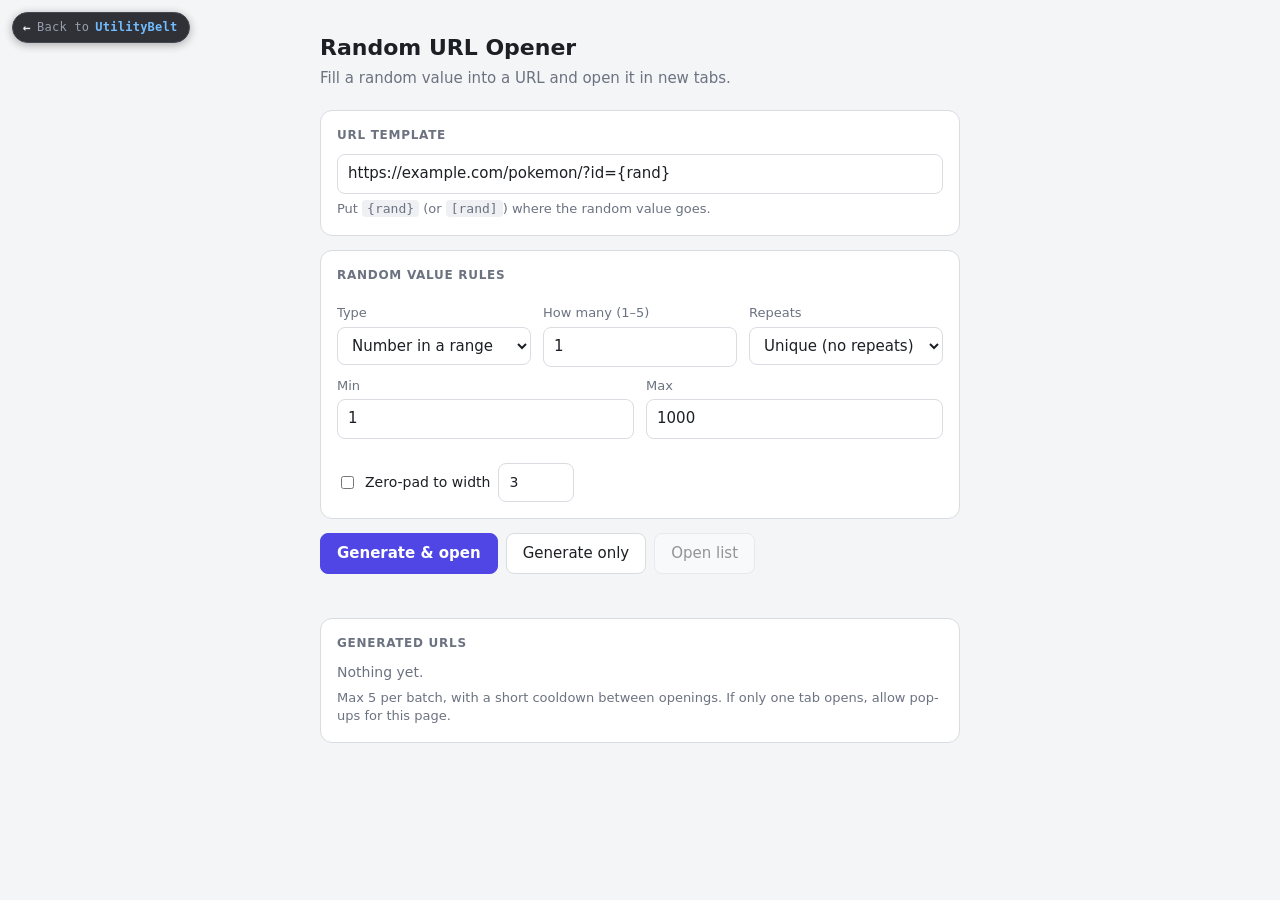
==== applets/random-url-opener.html @ f24f9704 "Added the random url opener applet" ====
<!DOCTYPE html>
<html lang="en">
<head>
<meta charset="UTF-8">
<meta name="viewport" content="width=device-width, initial-scale=1">
<title>Random URL Opener</title>
<link rel="stylesheet" href="../assets/ub-nav.css">
<script src="../assets/ub-nav.js" defer></script>
<style>
  :root {
    --bg:#f4f5f7; --card:#fff; --text:#1c1f24; --muted:#6b7280; --line:#d9dce1;
    --accent:#4f46e5; --accent-text:#fff; --danger:#c0392b; --field:#fff; --chip:#eef0f4;
  }
  @media (prefers-color-scheme: dark) {
    :root { --bg:#14161a; --card:#1d2026; --text:#e8eaed; --muted:#9aa1ab; --line:#2f343c;
      --accent:#818cf8; --accent-text:#14161a; --danger:#ef7b6e; --field:#14161a; --chip:#262a32; }
  }
  * { box-sizing:border-box; }
  body { margin:0; padding:32px 14px 60px; background:var(--bg); color:var(--text);
    font:15px/1.45 system-ui, -apple-system, "Segoe UI", Roboto, sans-serif; }
  .wrap { max-width:640px; margin:0 auto; }
  h1 { font-size:22px; margin:0 0 4px; }
  .sub { color:var(--muted); margin:0 0 20px; }
  .card { background:var(--card); border:1px solid var(--line); border-radius:12px; padding:16px; margin-bottom:14px; }
  .card h2 { font-size:12px; letter-spacing:.06em; text-transform:uppercase; color:var(--muted); margin:0 0 10px; font-weight:600; }
  label { display:block; font-size:13px; color:var(--muted); margin:10px 0 4px; }
  input[type=text], input[type=number], select {
    width:100%; padding:8px 10px; font:inherit; color:var(--text); background:var(--field);
    border:1px solid var(--line); border-radius:8px; }
  input:focus, select:focus, button:focus-visible { outline:2px solid var(--accent); outline-offset:1px; }
  .row { display:flex; gap:12px; flex-wrap:wrap; }
  .row > div { flex:1 1 130px; }
  .check { display:flex; align-items:center; gap:8px; margin-top:12px; font-size:14px; color:var(--text); }
  .check label { margin:0; color:var(--text); font-size:14px; }
  .check input[type=number] { width:76px; }
  button { font:inherit; padding:9px 16px; border-radius:8px; cursor:pointer;
    border:1px solid var(--line); background:var(--card); color:var(--text); }
  button.primary { background:var(--accent); color:var(--accent-text); border-color:var(--accent); font-weight:600; }
  button:disabled { opacity:.45; cursor:not-allowed; }
  .actions { display:flex; gap:8px; flex-wrap:wrap; }
  #status { margin-top:10px; min-height:1.4em; font-size:14px; color:var(--muted); }
  #status.err { color:var(--danger); }
  #results { list-style:none; margin:0; padding:0; word-break:break-all; }
  #results li { padding:8px 10px; border-radius:8px; background:var(--chip); margin-bottom:6px; font-size:14px; }
  #results a { color:var(--accent); text-decoration:none; }
  #results a:hover { text-decoration:underline; }
  .empty { color:var(--muted); font-size:14px; }
  .hint { color:var(--muted); font-size:13px; margin-top:6px; }
  code { background:var(--chip); padding:1px 5px; border-radius:4px; font-size:13px; }
  .hidden { display:none !important; }
  #saved { list-style:none; margin:0; padding:0; }
  #saved li { display:flex; align-items:center; gap:6px; margin-bottom:6px; }
  #saved .load { flex:1; text-align:left; overflow:hidden; text-overflow:ellipsis; white-space:nowrap; background:var(--chip); border-color:transparent; }
  #saved .load small { color:var(--muted); margin-left:8px; }
  #saved .del { padding:8px 10px; color:var(--muted); }
  .head { display:flex; justify-content:space-between; align-items:center; }
  .head button { padding:3px 10px; font-size:12px; }
</style>
</head>
<body>
<div class="wrap">
  <h1>Random URL Opener</h1>
  <p class="sub">Fill a random value into a URL and open it in new tabs.</p>

  <div class="card">
    <h2>URL template</h2>
    <input type="text" id="template" value="https://example.com/pokemon/?id={rand}" spellcheck="false" autocomplete="off">
    <div class="hint">Put <code>{rand}</code> (or <code>[rand]</code>) where the random value goes.</div>
  </div>

  <div class="card hidden" id="savedCard">
    <div class="head"><h2>Recent templates</h2><button id="clearSaved">Clear all</button></div>
    <ul id="saved"></ul>
    <div class="hint">Saved in this browser only. Clicking one restores its rules too.</div>
  </div>

  <div class="card">
    <h2>Random value rules</h2>
    <div class="row">
      <div>
        <label for="mode">Type</label>
        <select id="mode">
          <option value="number">Number in a range</option>
          <option value="string">Random string</option>
        </select>
      </div>
      <div>
        <label for="count">How many (1–5)</label>
        <input type="number" id="count" min="1" max="5" value="1">
      </div>
      <div>
        <label for="dupes">Repeats</label>
        <select id="dupes">
          <option value="unique">Unique (no repeats)</option>
          <option value="dupes">Allow duplicates</option>
        </select>
      </div>
    </div>

    <div id="numberRules" class="row">
      <div><label for="min">Min</label><input type="number" id="min" value="1"></div>
      <div><label for="max">Max</label><input type="number" id="max" value="1000"></div>
      <div style="flex-basis:100%">
        <div class="check"><input type="checkbox" id="padOn"><label for="padOn">Zero-pad to width</label>
          <input type="number" id="padW" min="1" max="20" value="3"></div>
      </div>
    </div>

    <div id="stringRules" class="row hidden">
      <div>
        <label for="charset">Characters</label>
        <select id="charset">
          <option value="digits">Digits (0-9)</option>
          <option value="lower">Lowercase letters</option>
          <option value="upper">Uppercase letters</option>
          <option value="letters">Letters (a-z, A-Z)</option>
          <option value="alnum" selected>Alphanumeric</option>
          <option value="hex">Hex (0-9, a-f)</option>
          <option value="custom">Custom…</option>
        </select>
      </div>
      <div><label for="length">Length</label><input type="number" id="length" min="1" max="64" value="8"></div>
      <div id="customWrap" class="hidden" style="flex-basis:100%">
        <label for="custom">Custom characters</label>
        <input type="text" id="custom" placeholder="e.g. abc123" spellcheck="false">
      </div>
    </div>
  </div>

  <div class="actions">
    <button id="genOpen" class="primary">Generate &amp; open</button>
    <button id="gen">Generate only</button>
    <button id="openAll" disabled>Open list</button>
  </div>
  <div id="status"></div>

  <div class="card" style="margin-top:14px">
    <h2>Generated URLs</h2>
    <ul id="results"><li class="empty" style="background:none;padding:0">Nothing yet.</li></ul>
    <div class="hint">Max 5 per batch, with a short cooldown between openings. If only one tab opens, allow pop-ups for this page.</div>
  </div>
</div>

<script>
(function () {
  'use strict';
  const MAX_PER_BATCH = 5;   // hard cap, enforced in code (not just the input)
  const COOLDOWN_MS = 3000;  // minimum gap between tab-opening actions
  const MAX_SAVED = 15;
  const STORE_KEY = 'ub-random-url-saved-v1';
  const PLACEHOLDER = /[\[{]rand[\]}]/i;
  const SETS = {
    digits: '0123456789',
    lower: 'abcdefghijklmnopqrstuvwxyz',
    upper: 'ABCDEFGHIJKLMNOPQRSTUVWXYZ',
    letters: 'abcdefghijklmnopqrstuvwxyzABCDEFGHIJKLMNOPQRSTUVWXYZ',
    alnum: 'abcdefghijklmnopqrstuvwxyzABCDEFGHIJKLMNOPQRSTUVWXYZ0123456789',
    hex: '0123456789abcdef'
  };
  const RULE_FIELDS = ['mode','count','dupes','min','max','padW','charset','length','custom'];

  const $ = id => document.getElementById(id);
  const statusEl = $('status');
  let current = [];
  let cooling = false;

  function say(msg, isErr) { statusEl.textContent = msg; statusEl.className = isErr ? 'err' : ''; }
  function randInt(lo, hi) { return lo + Math.floor(Math.random() * (hi - lo + 1)); }

  /* ---------- saved templates (localStorage) ---------- */
  function loadSaved() {
    try { const v = JSON.parse(localStorage.getItem(STORE_KEY) || '[]'); return Array.isArray(v) ? v : []; }
    catch (e) { return []; }
  }
  function writeSaved(list) {
    try { localStorage.setItem(STORE_KEY, JSON.stringify(list)); } catch (e) { /* storage blocked: ignore */ }
  }
  function currentRules() {
    const r = { padOn: $('padOn').checked };
    RULE_FIELDS.forEach(id => r[id] = $(id).value);
    return r;
  }
  function applyRules(r) {
    RULE_FIELDS.forEach(id => { if (r[id] !== undefined) $(id).value = r[id]; });
    $('padOn').checked = !!r.padOn;
    syncMode();
  }
  function saveCurrent(tpl) {
    const list = loadSaved().filter(s => s.tpl !== tpl);
    list.unshift({ tpl: tpl, rules: currentRules(), t: Date.now() });
    writeSaved(list.slice(0, MAX_SAVED));
    renderSaved();
  }
  function renderSaved() {
    const list = loadSaved();
    const ul = $('saved');
    ul.innerHTML = '';
    $('savedCard').classList.toggle('hidden', !list.length);
    list.forEach((s, i) => {
      const li = document.createElement('li');
      const load = document.createElement('button');
      load.className = 'load'; load.title = s.tpl;
      load.textContent = s.tpl;
      const small = document.createElement('small');
      small.textContent = s.rules.mode === 'string' ? 'string' : (s.rules.min + '–' + s.rules.max);
      load.appendChild(small);
      load.addEventListener('click', () => { $('template').value = s.tpl; applyRules(s.rules); say('Loaded template.'); });
      const del = document.createElement('button');
      del.className = 'del'; del.textContent = '✕'; del.title = 'Remove'; del.setAttribute('aria-label', 'Remove');
      del.addEventListener('click', () => { const l = loadSaved(); l.splice(i, 1); writeSaved(l); renderSaved(); });
      li.appendChild(load); li.appendChild(del); ul.appendChild(li);
    });
  }

  /* ---------- generation ---------- */
  function syncMode() {
    const num = $('mode').value === 'number';
    $('numberRules').classList.toggle('hidden', !num);
    $('stringRules').classList.toggle('hidden', num);
    $('customWrap').classList.toggle('hidden', $('charset').value !== 'custom');
  }

  function buildValues(n) {
    let make, space;
    if ($('mode').value === 'number') {
      let lo = Math.floor(Number($('min').value)), hi = Math.floor(Number($('max').value));
      if (!Number.isFinite(lo) || !Number.isFinite(hi)) throw new Error('Min and max must be numbers.');
      if (lo > hi) [lo, hi] = [hi, lo];
      space = hi - lo + 1;
      const w = $('padOn').checked ? Math.max(1, Math.min(20, Number($('padW').value) || 1)) : 0;
      make = () => { const v = String(randInt(lo, hi)); return w ? v.padStart(w, '0') : v; };
    } else {
      const chars = $('charset').value === 'custom'
        ? Array.from(new Set($('custom').value.split('')))
        : SETS[$('charset').value].split('');
      if (!chars.length) throw new Error('Enter at least one custom character.');
      const len = Math.max(1, Math.min(64, Math.floor(Number($('length').value)) || 1));
      space = Math.pow(chars.length, len);
      make = () => { let s = ''; for (let i = 0; i < len; i++) s += chars[randInt(0, chars.length - 1)]; return s; };
    }

    if ($('dupes').value === 'dupes') {
      const out = [];
      for (let i = 0; i < n; i++) out.push(make());
      return out;
    }
    n = Math.min(n, space); // can't make more unique values than exist
    const seen = new Set();
    let guard = 0;
    while (seen.size < n && guard++ < 10000) seen.add(make());
    return Array.from(seen);
  }

  function generate() {
    const tpl = $('template').value.trim();
    if (!PLACEHOLDER.test(tpl)) { say('Template needs a {rand} placeholder.', true); return false; }

    let n = Math.floor(Number($('count').value));
    if (!Number.isFinite(n) || n < 1) n = 1;
    if (n > MAX_PER_BATCH) { n = MAX_PER_BATCH; $('count').value = MAX_PER_BATCH; }

    let values;
    try { values = buildValues(n); } catch (e) { say(e.message, true); return false; }

    const urls = values.map(v => tpl.replace(PLACEHOLDER, encodeURIComponent(v)));
    for (const u of urls) {
      let p;
      try { p = new URL(u); } catch (e) { say('That does not look like a valid URL.', true); return false; }
      if (p.protocol !== 'http:' && p.protocol !== 'https:') { say('Only http(s) URLs are allowed.', true); return false; }
    }

    current = urls;
    const ul = $('results');
    ul.innerHTML = '';
    urls.forEach(u => {
      const li = document.createElement('li');
      const a = document.createElement('a');
      a.href = u; a.textContent = u; a.target = '_blank'; a.rel = 'noopener noreferrer';
      li.appendChild(a); ul.appendChild(li);
    });
    $('openAll').disabled = cooling || !urls.length;
    saveCurrent(tpl);
    say(urls.length < n ? 'Only ' + urls.length + ' unique value(s) possible with these rules.' : 'Generated ' + urls.length + '.');
    return true;
  }

  /* ---------- opening ---------- */
  function startCooldown() {
    cooling = true;
    $('genOpen').disabled = true; $('openAll').disabled = true;
    setTimeout(() => {
      cooling = false;
      $('genOpen').disabled = false;
      $('openAll').disabled = !current.length;
    }, COOLDOWN_MS);
  }

  function openAll() {
    if (cooling || !current.length) return;
    const list = current.slice(0, MAX_PER_BATCH);
    let opened = 0;
    list.forEach(u => {
      const w = window.open(u, '_blank');
      if (w) { try { w.opener = null; } catch (e) {} opened++; }
    });
    startCooldown();
    if (opened < list.length) say('Opened ' + opened + ' of ' + list.length + '. Your browser blocked some pop-ups; allow them for this page or click the links.', true);
    else say('Opened ' + opened + ' tab' + (opened === 1 ? '' : 's') + '.');
  }

  $('mode').addEventListener('change', syncMode);
  $('charset').addEventListener('change', syncMode);
  $('gen').addEventListener('click', generate);
  $('openAll').addEventListener('click', openAll);
  $('genOpen').addEventListener('click', () => { if (generate()) openAll(); });
  $('clearSaved').addEventListener('click', () => { writeSaved([]); renderSaved(); });
  syncMode();
  renderSaved();
})();
</script>
</body>
</html>
---- assets/ub-nav.css ----
/* UtilityBelt shared nav — floating "back home" badge.
   Designed to sit on top of ANY applet's existing layout/theme
   without needing to touch that applet's CSS or DOM flow. */

#ub-nav {
  position: fixed;
  top: 12px;
  left: 12px;
  z-index: 999999;
  display: flex;
  align-items: center;
  gap: 6px;
  padding: 6px 12px 6px 10px;
  background: #14161c;
  color: #e6e9ef;
  border: 1px solid #2b313d;
  border-radius: 999px;
  font-family: ui-monospace, "SF Mono", "Cascadia Code", Consolas, monospace;
  font-size: 12px;
  font-weight: 600;
  letter-spacing: 0.02em;
  text-decoration: none;
  box-shadow: 0 2px 10px rgba(0, 0, 0, 0.35);
  opacity: 0.88;
  transition: opacity 0.15s ease, transform 0.15s ease;
  cursor: pointer;
  user-select: none;
}

#ub-nav:hover {
  opacity: 1;
  transform: translateY(-1px);
}

#ub-nav .ub-icon {
  font-size: 13px;
  line-height: 1;
}

#ub-nav .ub-label {
  color: #8a92a3;
  font-weight: 500;
}

#ub-nav .ub-name {
  color: #5fb3ff;
}

@media (max-width: 480px) {
  #ub-nav .ub-label { display: none; }
}
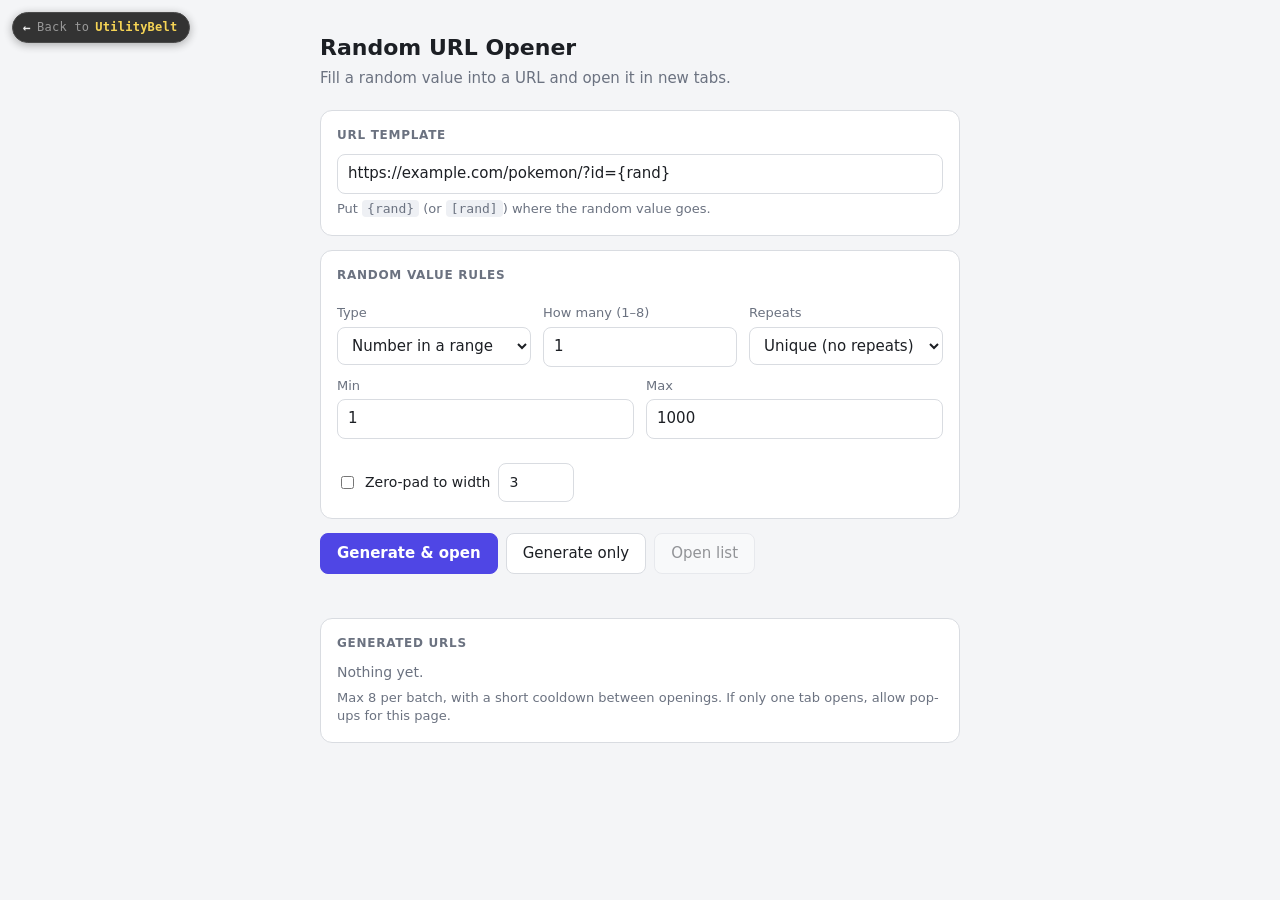
==== commit c3dd6237: "added list option to url applet" ====
--- a/applets/random-url-opener.html
+++ b/applets/random-url-opener.html
@@ -24,10 +24,11 @@
   .card { background:var(--card); border:1px solid var(--line); border-radius:12px; padding:16px; margin-bottom:14px; }
   .card h2 { font-size:12px; letter-spacing:.06em; text-transform:uppercase; color:var(--muted); margin:0 0 10px; font-weight:600; }
   label { display:block; font-size:13px; color:var(--muted); margin:10px 0 4px; }
-  input[type=text], input[type=number], select {
+  input[type=text], input[type=number], select, textarea {
     width:100%; padding:8px 10px; font:inherit; color:var(--text); background:var(--field);
     border:1px solid var(--line); border-radius:8px; }
-  input:focus, select:focus, button:focus-visible { outline:2px solid var(--accent); outline-offset:1px; }
+  textarea { min-height:130px; resize:vertical; }
+  input:focus, select:focus, textarea:focus, button:focus-visible { outline:2px solid var(--accent); outline-offset:1px; }
   .row { display:flex; gap:12px; flex-wrap:wrap; }
   .row > div { flex:1 1 130px; }
   .check { display:flex; align-items:center; gap:8px; margin-top:12px; font-size:14px; color:var(--text); }
@@ -82,11 +83,12 @@
         <select id="mode">
           <option value="number">Number in a range</option>
           <option value="string">Random string</option>
+          <option value="list">Pick from a list</option>
         </select>
       </div>
       <div>
-        <label for="count">How many (1–5)</label>
-        <input type="number" id="count" min="1" max="5" value="1">
+        <label for="count">How many (1–8)</label>
+        <input type="number" id="count" min="1" max="8" value="1">
       </div>
       <div>
         <label for="dupes">Repeats</label>
@@ -125,6 +127,12 @@
         <input type="text" id="custom" placeholder="e.g. abc123" spellcheck="false">
       </div>
     </div>
+
+    <div id="listRules" class="hidden">
+      <label for="list">Values (one per line)</label>
+      <textarea id="list" spellcheck="false" placeholder="pikachu&#10;bulbasaur&#10;charmander"></textarea>
+      <div class="hint">Blank lines are ignored and duplicate lines count once.</div>
+    </div>
   </div>
 
   <div class="actions">
@@ -137,14 +145,14 @@
   <div class="card" style="margin-top:14px">
     <h2>Generated URLs</h2>
     <ul id="results"><li class="empty" style="background:none;padding:0">Nothing yet.</li></ul>
-    <div class="hint">Max 5 per batch, with a short cooldown between openings. If only one tab opens, allow pop-ups for this page.</div>
+    <div class="hint">Max 8 per batch, with a short cooldown between openings. If only one tab opens, allow pop-ups for this page.</div>
   </div>
 </div>
 
 <script>
 (function () {
   'use strict';
-  const MAX_PER_BATCH = 5;   // hard cap, enforced in code (not just the input)
+  const MAX_PER_BATCH = 8;   // hard cap, enforced in code (not just the input); keep in sync with #count max
   const COOLDOWN_MS = 3000;  // minimum gap between tab-opening actions
   const MAX_SAVED = 15;
   const STORE_KEY = 'ub-random-url-saved-v1';
@@ -157,7 +165,7 @@
     alnum: 'abcdefghijklmnopqrstuvwxyzABCDEFGHIJKLMNOPQRSTUVWXYZ0123456789',
     hex: '0123456789abcdef'
   };
-  const RULE_FIELDS = ['mode','count','dupes','min','max','padW','charset','length','custom'];
+  const RULE_FIELDS = ['mode','count','dupes','min','max','padW','charset','length','custom','list'];
 
   const $ = id => document.getElementById(id);
   const statusEl = $('status');
@@ -202,7 +210,9 @@
       load.className = 'load'; load.title = s.tpl;
       load.textContent = s.tpl;
       const small = document.createElement('small');
-      small.textContent = s.rules.mode === 'string' ? 'string' : (s.rules.min + '–' + s.rules.max);
+      small.textContent = s.rules.mode === 'string' ? 'string'
+        : s.rules.mode === 'list' ? 'list (' + listItems(s.rules.list || '').length + ')'
+        : (s.rules.min + '–' + s.rules.max);
       load.appendChild(small);
       load.addEventListener('click', () => { $('template').value = s.tpl; applyRules(s.rules); say('Loaded template.'); });
       const del = document.createElement('button');
@@ -214,15 +224,25 @@
 
   /* ---------- generation ---------- */
   function syncMode() {
-    const num = $('mode').value === 'number';
-    $('numberRules').classList.toggle('hidden', !num);
-    $('stringRules').classList.toggle('hidden', num);
+    const mode = $('mode').value;
+    $('numberRules').classList.toggle('hidden', mode !== 'number');
+    $('stringRules').classList.toggle('hidden', mode !== 'string');
+    $('listRules').classList.toggle('hidden', mode !== 'list');
     $('customWrap').classList.toggle('hidden', $('charset').value !== 'custom');
+  }
+
+  function listItems(text) {
+    return Array.from(new Set(text.split(/\r?\n/).map(s => s.trim()).filter(Boolean)));
   }
 
   function buildValues(n) {
     let make, space;
-    if ($('mode').value === 'number') {
+    if ($('mode').value === 'list') {
+      const items = listItems($('list').value);
+      if (!items.length) throw new Error('Add at least one value to the list.');
+      space = items.length;
+      make = () => items[randInt(0, items.length - 1)];
+    } else if ($('mode').value === 'number') {
       let lo = Math.floor(Number($('min').value)), hi = Math.floor(Number($('max').value));
       if (!Number.isFinite(lo) || !Number.isFinite(hi)) throw new Error('Min and max must be numbers.');
       if (lo > hi) [lo, hi] = [hi, lo];
--- a/assets/ub-nav.css
+++ b/assets/ub-nav.css
@@ -11,9 +11,9 @@
   align-items: center;
   gap: 6px;
   padding: 6px 12px 6px 10px;
-  background: #14161c;
-  color: #e6e9ef;
-  border: 1px solid #2b313d;
+  background: #181818;
+  color: #ececec;
+  border: 1px solid #333333;
   border-radius: 999px;
   font-family: ui-monospace, "SF Mono", "Cascadia Code", Consolas, monospace;
   font-size: 12px;
@@ -38,12 +38,12 @@
 }
 
 #ub-nav .ub-label {
-  color: #8a92a3;
+  color: #8c8c8c;
   font-weight: 500;
 }
 
 #ub-nav .ub-name {
-  color: #5fb3ff;
+  color: #f6d03f;
 }
 
 @media (max-width: 480px) {
